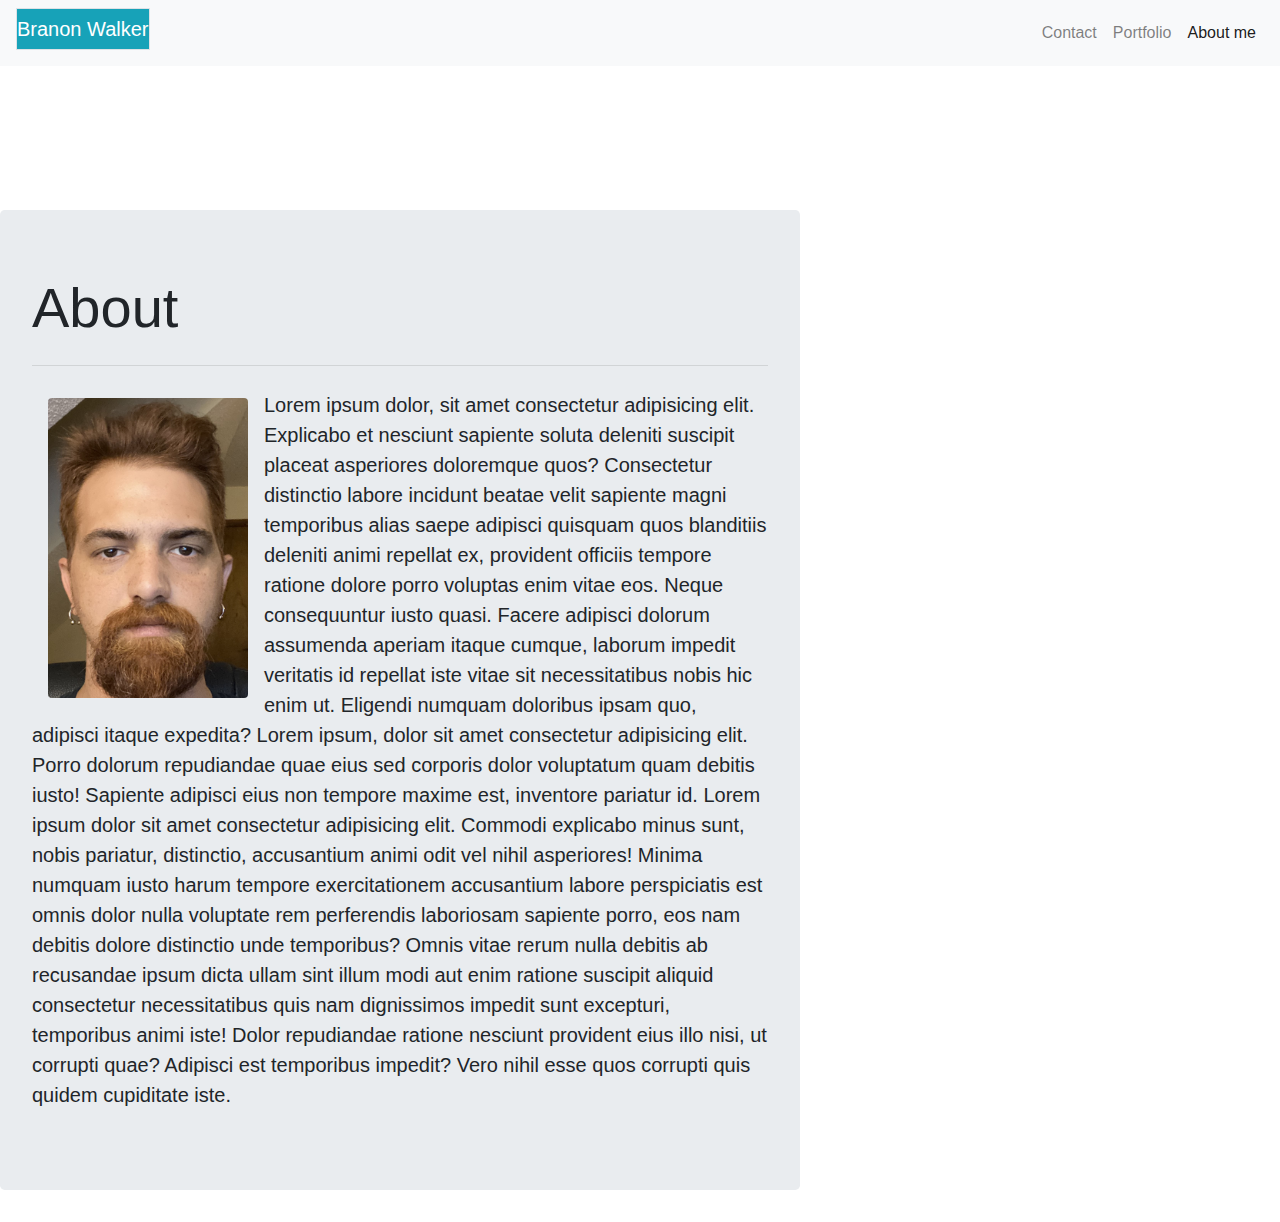
==== index.html @ 0f4f4892 "created index.html folder,assets folder with images file, added bootstrap. Started to try and style " ====
<!DOCTYPE html>
<html lang="en-us">
  <head>
    <style>
      img.myphoto {
        height: 300px;
        width: 200px;
      }
      .jumbotron {
        width: 800px;
      }
    </style>
    <meta charset="utf-8" />
    <meta http-equiv="X-UA-Compatible" content="IE=edge" />
    <title></title>
    <meta name="description" content="" />
    <meta name="viewport" content="width=device-width, initial-scale=1" />
    <link
      rel="stylesheet"
      href="https://stackpath.bootstrapcdn.com/bootstrap/4.5.2/css/bootstrap.min.css"
      integrity="sha384-JcKb8q3iqJ61gNV9KGb8thSsNjpSL0n8PARn9HuZOnIxN0hoP+VmmDGMN5t9UJ0Z"
      crossorigin="anonymous"
    />
  </head>
  <body>
    <nav class="navbar navbar-expand-lg navbar-light bg-light">
      <h1 class="navbar-brand border bg-info text-white">Branon Walker</h1>
      <button
        class="navbar-toggler"
        type="button"
        data-toggle="collapse"
        data-target="#navbarNavAltMarkup"
        aria-controls="navbarNavAltMarkup"
        aria-expanded="false"
        aria-label="Toggle navigation"
      >
        <span class="navbar-toggler-icon"></span>
      </button>
      <div class="collapse navbar-collapse" id="navbarNavAltMarkup">
        <div class="navbar-nav ml-auto">
          <a class="nav-link" href="#">Contact</a>
          <a class="nav-link" href="#">Portfolio</a>
          <a class="nav-link active" href="#"
            >About me<span class="sr-only">(current)</span></a
          >
        </div>
      </div>
    </nav>
    <br />
    <br />
    <br />
    <br />
    <br />
    <br />
    <div class="jumbotron">
      <h1 class="display-4">About</h1>
      <hr class="my-4" />
      <p class="lead">
        <img
          class="myphoto rounded float-left mx-3 my-2"
          src="./assets/MyPicture.jpg"
          alt="..."
        />
        Lorem ipsum dolor, sit amet consectetur adipisicing elit. Explicabo et
        nesciunt sapiente soluta deleniti suscipit placeat asperiores doloremque
        quos? Consectetur distinctio labore incidunt beatae velit sapiente magni
        temporibus alias saepe adipisci quisquam quos blanditiis deleniti animi
        repellat ex, provident officiis tempore ratione dolore porro voluptas
        enim vitae eos. Neque consequuntur iusto quasi. Facere adipisci dolorum
        assumenda aperiam itaque cumque, laborum impedit veritatis id repellat
        iste vitae sit necessitatibus nobis hic enim ut. Eligendi numquam
        doloribus ipsam quo, adipisci itaque expedita? Lorem ipsum, dolor sit
        amet consectetur adipisicing elit. Porro dolorum repudiandae quae eius
        sed corporis dolor voluptatum quam debitis iusto! Sapiente adipisci eius
        non tempore maxime est, inventore pariatur id. Lorem ipsum dolor sit
        amet consectetur adipisicing elit. Commodi explicabo minus sunt, nobis
        pariatur, distinctio, accusantium animi odit vel nihil asperiores!
        Minima numquam iusto harum tempore exercitationem accusantium labore
        perspiciatis est omnis dolor nulla voluptate rem perferendis laboriosam
        sapiente porro, eos nam debitis dolore distinctio unde temporibus? Omnis
        vitae rerum nulla debitis ab recusandae ipsum dicta ullam sint illum
        modi aut enim ratione suscipit aliquid consectetur necessitatibus quis
        nam dignissimos impedit sunt excepturi, temporibus animi iste! Dolor
        repudiandae ratione nesciunt provident eius illo nisi, ut corrupti quae?
        Adipisci est temporibus impedit? Vero nihil esse quos corrupti quis
        quidem cupiditate iste.
      </p>
    </div>

    <script src="" async defer></script>
  </body>
</html>
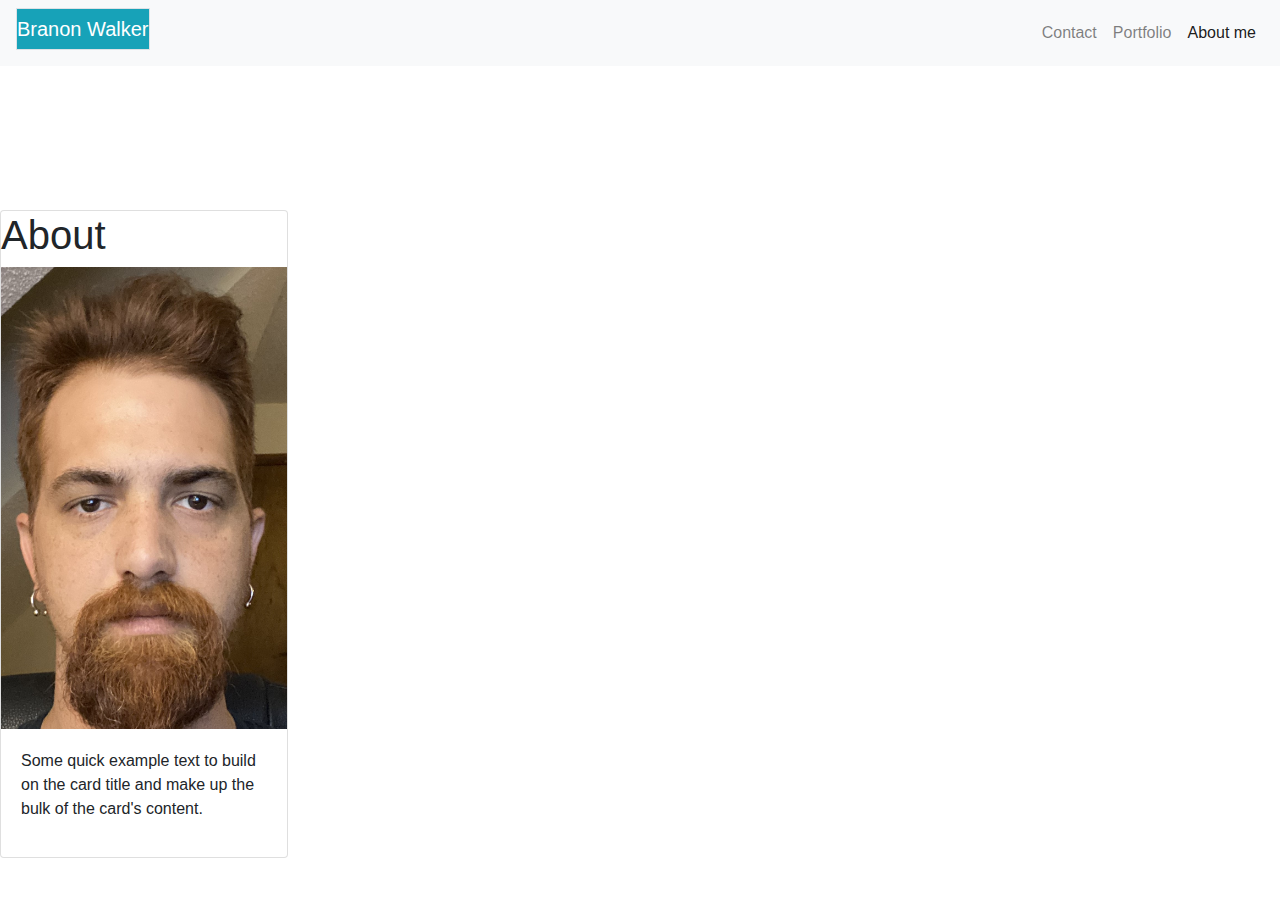
==== commit a3ec9e85: "tryed more bootcamp" ====
--- a/index.html
+++ b/index.html
@@ -1,14 +1,7 @@
 <!DOCTYPE html>
 <html lang="en-us">
   <head>
-    <style>
-      img.myphoto {
-        height: 300px;
-        width: 200px;
-      }
-      .jumbotron {
-        width: 800px;
-      }
+    
     </style>
     <meta charset="utf-8" />
     <meta http-equiv="X-UA-Compatible" content="IE=edge" />
@@ -23,6 +16,7 @@
     />
   </head>
   <body>
+
     <nav class="navbar navbar-expand-lg navbar-light bg-light">
       <h1 class="navbar-brand border bg-info text-white">Branon Walker</h1>
       <button
@@ -52,41 +46,12 @@
     <br />
     <br />
     <br />
-    <div class="jumbotron">
-      <h1 class="display-4">About</h1>
-      <hr class="my-4" />
-      <p class="lead">
-        <img
-          class="myphoto rounded float-left mx-3 my-2"
-          src="./assets/MyPicture.jpg"
-          alt="..."
-        />
-        Lorem ipsum dolor, sit amet consectetur adipisicing elit. Explicabo et
-        nesciunt sapiente soluta deleniti suscipit placeat asperiores doloremque
-        quos? Consectetur distinctio labore incidunt beatae velit sapiente magni
-        temporibus alias saepe adipisci quisquam quos blanditiis deleniti animi
-        repellat ex, provident officiis tempore ratione dolore porro voluptas
-        enim vitae eos. Neque consequuntur iusto quasi. Facere adipisci dolorum
-        assumenda aperiam itaque cumque, laborum impedit veritatis id repellat
-        iste vitae sit necessitatibus nobis hic enim ut. Eligendi numquam
-        doloribus ipsam quo, adipisci itaque expedita? Lorem ipsum, dolor sit
-        amet consectetur adipisicing elit. Porro dolorum repudiandae quae eius
-        sed corporis dolor voluptatum quam debitis iusto! Sapiente adipisci eius
-        non tempore maxime est, inventore pariatur id. Lorem ipsum dolor sit
-        amet consectetur adipisicing elit. Commodi explicabo minus sunt, nobis
-        pariatur, distinctio, accusantium animi odit vel nihil asperiores!
-        Minima numquam iusto harum tempore exercitationem accusantium labore
-        perspiciatis est omnis dolor nulla voluptate rem perferendis laboriosam
-        sapiente porro, eos nam debitis dolore distinctio unde temporibus? Omnis
-        vitae rerum nulla debitis ab recusandae ipsum dicta ullam sint illum
-        modi aut enim ratione suscipit aliquid consectetur necessitatibus quis
-        nam dignissimos impedit sunt excepturi, temporibus animi iste! Dolor
-        repudiandae ratione nesciunt provident eius illo nisi, ut corrupti quae?
-        Adipisci est temporibus impedit? Vero nihil esse quos corrupti quis
-        quidem cupiditate iste.
-      </p>
+    <div class="card" style="width: 18rem;">
+      <h1>About</h1>
+      <img src="./assets/MyPicture.jpg" class="card-img-center" alt="Brandon Walker">
+      <div class="card-body">
+        <p class="card-text-right">Some quick example text to build on the card title and make up the bulk of the card's content.</p>
+      </div>
     </div>
-
-    <script src="" async defer></script>
   </body>
 </html>
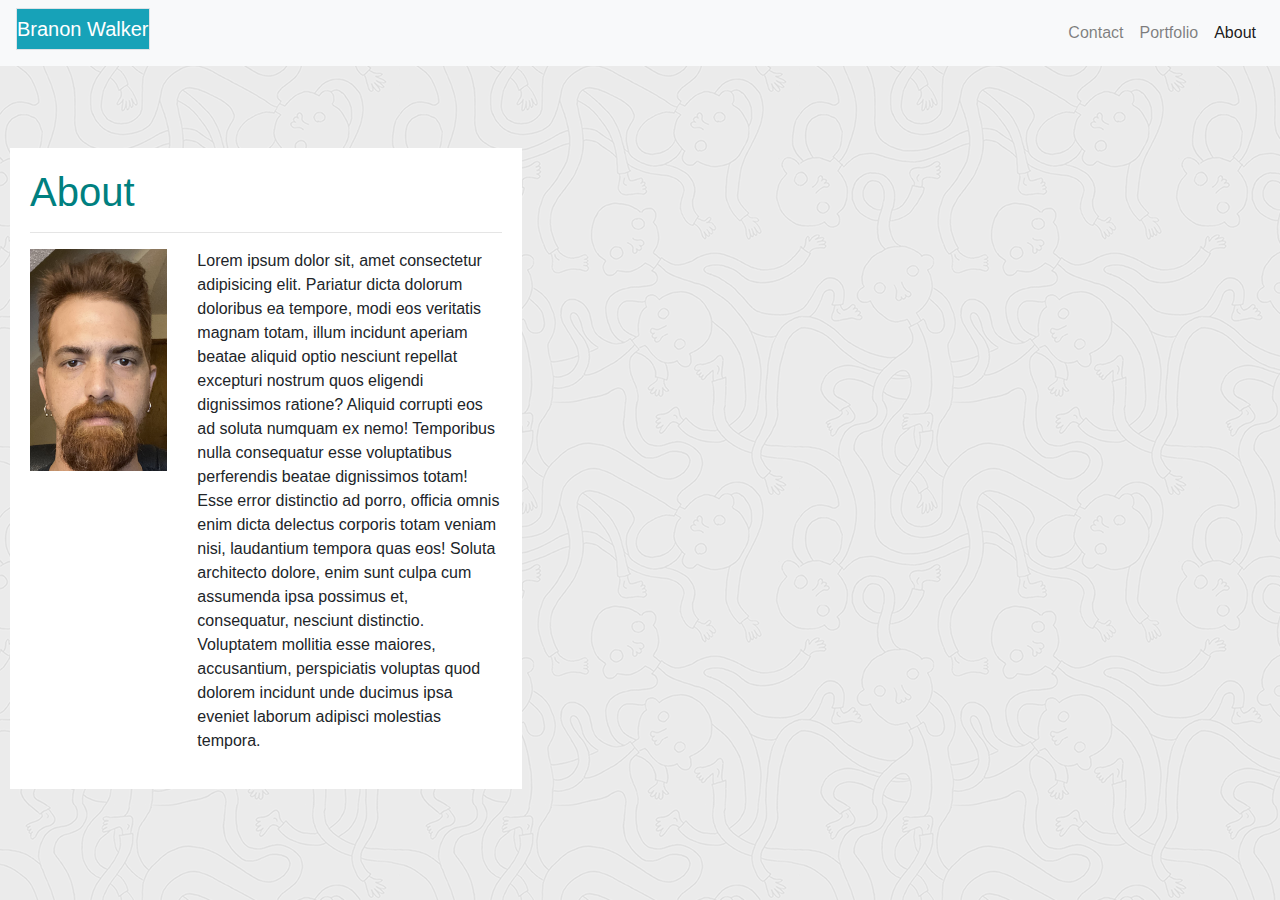
==== commit 1c09b5a1: "add content to portfolio.html and contact.html" ====
--- a/index.html
+++ b/index.html
@@ -5,18 +5,17 @@
     </style>
     <meta charset="utf-8" />
     <meta http-equiv="X-UA-Compatible" content="IE=edge" />
-    <title></title>
+    <title>About me</title>
     <meta name="description" content="" />
     <meta name="viewport" content="width=device-width, initial-scale=1" />
-    <link
-      rel="stylesheet"
+    <link rel="stylesheet"
       href="https://stackpath.bootstrapcdn.com/bootstrap/4.5.2/css/bootstrap.min.css"
       integrity="sha384-JcKb8q3iqJ61gNV9KGb8thSsNjpSL0n8PARn9HuZOnIxN0hoP+VmmDGMN5t9UJ0Z"
       crossorigin="anonymous"
     />
+    <link  rel="stylesheet" href="./assets/stylesheet/style.css"/>
   </head>
   <body>
-
     <nav class="navbar navbar-expand-lg navbar-light bg-light">
       <h1 class="navbar-brand border bg-info text-white">Branon Walker</h1>
       <button
@@ -32,26 +31,26 @@
       </button>
       <div class="collapse navbar-collapse" id="navbarNavAltMarkup">
         <div class="navbar-nav ml-auto">
-          <a class="nav-link" href="#">Contact</a>
-          <a class="nav-link" href="#">Portfolio</a>
-          <a class="nav-link active" href="#"
-            >About me<span class="sr-only">(current)</span></a
-          >
+          <a class="nav-link" href="./contact.html">Contact</a>
+          <a class="nav-link" href="./portfolio.html">Portfolio</a>
+          <a class="nav-link active" href="./index.html"
+            >About<span class="sr-only">(current)</span></a>
         </div>
-      </div>
+        </div>
     </nav>
-    <br />
-    <br />
-    <br />
-    <br />
-    <br />
-    <br />
-    <div class="card" style="width: 18rem;">
-      <h1>About</h1>
-      <img src="./assets/MyPicture.jpg" class="card-img-center" alt="Brandon Walker">
-      <div class="card-body">
-        <p class="card-text-right">Some quick example text to build on the card title and make up the bulk of the card's content.</p>
-      </div>
-    </div>
+    <br>
+    <br>
+    <br>
+  <div class="container">
+    <h1 class="about-me">About</h1>
+    <hr>
+  <div class="row">
+  <div class="col-sm-4">
+  <img class="my-picture" src="./assets/images/MyPicture.jpg"></div>
+  <div class="col-sm-8"><p>Lorem ipsum dolor sit, amet consectetur adipisicing elit. Pariatur dicta dolorum doloribus ea tempore, modi eos veritatis magnam totam, illum incidunt aperiam beatae aliquid optio nesciunt repellat excepturi nostrum quos eligendi dignissimos ratione? Aliquid corrupti eos ad soluta numquam ex nemo! Temporibus nulla consequatur esse voluptatibus perferendis beatae dignissimos totam! Esse error distinctio ad porro, officia omnis enim dicta delectus corporis totam veniam nisi, laudantium tempora quas eos! Soluta architecto dolore, enim sunt culpa cum assumenda ipsa possimus et, consequatur, nesciunt distinctio. Voluptatem mollitia esse maiores, accusantium, perspiciatis voluptas quod dolorem incidunt unde ducimus ipsa eveniet laborum adipisci molestias tempora.</p></div>
+ 
+
+</div><!-- this is the end of row 1-->
+</div>
   </body>
 </html>
--- a/assets/stylesheet/style.css
+++ b/assets/stylesheet/style.css
@@ -0,0 +1,19 @@
+body {
+  background-image: url("../images/background.png");
+}
+
+.container {
+  height: 50%;
+  width: 40%;
+  padding: 20px;
+  margin: 10px;
+  background-color: white;
+}
+
+.my-picture {
+  width: 100%;
+}
+
+.about-me {
+  color: teal;
+}
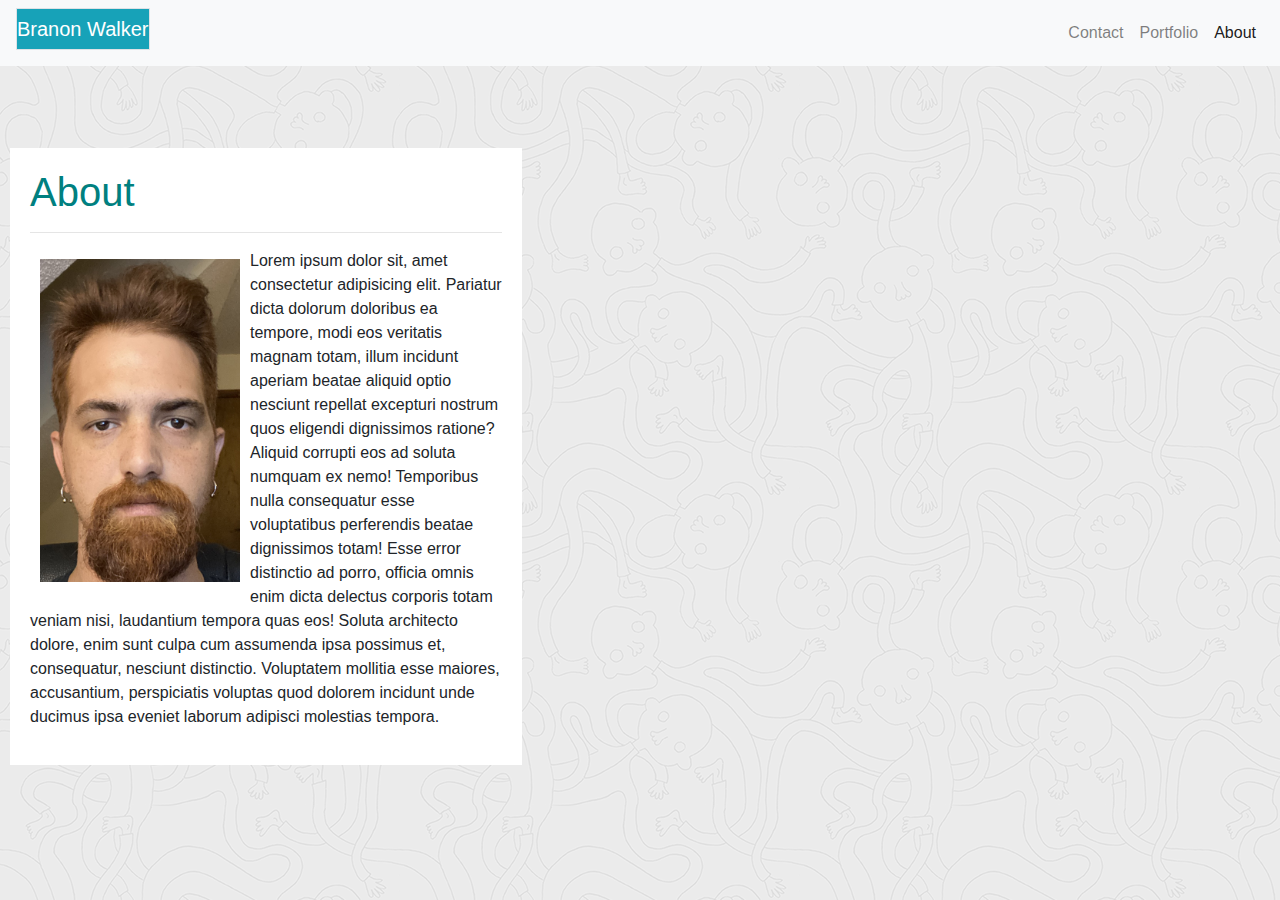
==== commit 867a7dea: "updated portfolio.html made the website more responsive" ====
--- a/index.html
+++ b/index.html
@@ -44,13 +44,7 @@
   <div class="container">
     <h1 class="about-me">About</h1>
     <hr>
-  <div class="row">
-  <div class="col-sm-4">
-  <img class="my-picture" src="./assets/images/MyPicture.jpg"></div>
-  <div class="col-sm-8"><p>Lorem ipsum dolor sit, amet consectetur adipisicing elit. Pariatur dicta dolorum doloribus ea tempore, modi eos veritatis magnam totam, illum incidunt aperiam beatae aliquid optio nesciunt repellat excepturi nostrum quos eligendi dignissimos ratione? Aliquid corrupti eos ad soluta numquam ex nemo! Temporibus nulla consequatur esse voluptatibus perferendis beatae dignissimos totam! Esse error distinctio ad porro, officia omnis enim dicta delectus corporis totam veniam nisi, laudantium tempora quas eos! Soluta architecto dolore, enim sunt culpa cum assumenda ipsa possimus et, consequatur, nesciunt distinctio. Voluptatem mollitia esse maiores, accusantium, perspiciatis voluptas quod dolorem incidunt unde ducimus ipsa eveniet laborum adipisci molestias tempora.</p></div>
- 
-
-</div><!-- this is the end of row 1-->
+  <img class="my-picture" src="./assets/images/MyPicture.jpg"><p>Lorem ipsum dolor sit, amet consectetur adipisicing elit. Pariatur dicta dolorum doloribus ea tempore, modi eos veritatis magnam totam, illum incidunt aperiam beatae aliquid optio nesciunt repellat excepturi nostrum quos eligendi dignissimos ratione? Aliquid corrupti eos ad soluta numquam ex nemo! Temporibus nulla consequatur esse voluptatibus perferendis beatae dignissimos totam! Esse error distinctio ad porro, officia omnis enim dicta delectus corporis totam veniam nisi, laudantium tempora quas eos! Soluta architecto dolore, enim sunt culpa cum assumenda ipsa possimus et, consequatur, nesciunt distinctio. Voluptatem mollitia esse maiores, accusantium, perspiciatis voluptas quod dolorem incidunt unde ducimus ipsa eveniet laborum adipisci molestias tempora.</p>
 </div>
   </body>
 </html>
--- a/assets/stylesheet/style.css
+++ b/assets/stylesheet/style.css
@@ -9,9 +9,18 @@
   margin: 10px;
   background-color: white;
 }
+.portfolio-container {
+  height: 50%;
+  width: 60%;
+  padding: 20px;
+  margin: 10px;
+  background-color: white;
+}
 
 .my-picture {
-  width: 100%;
+  float: left;
+  width: 200px;
+  margin: 10px;
 }
 
 .about-me {
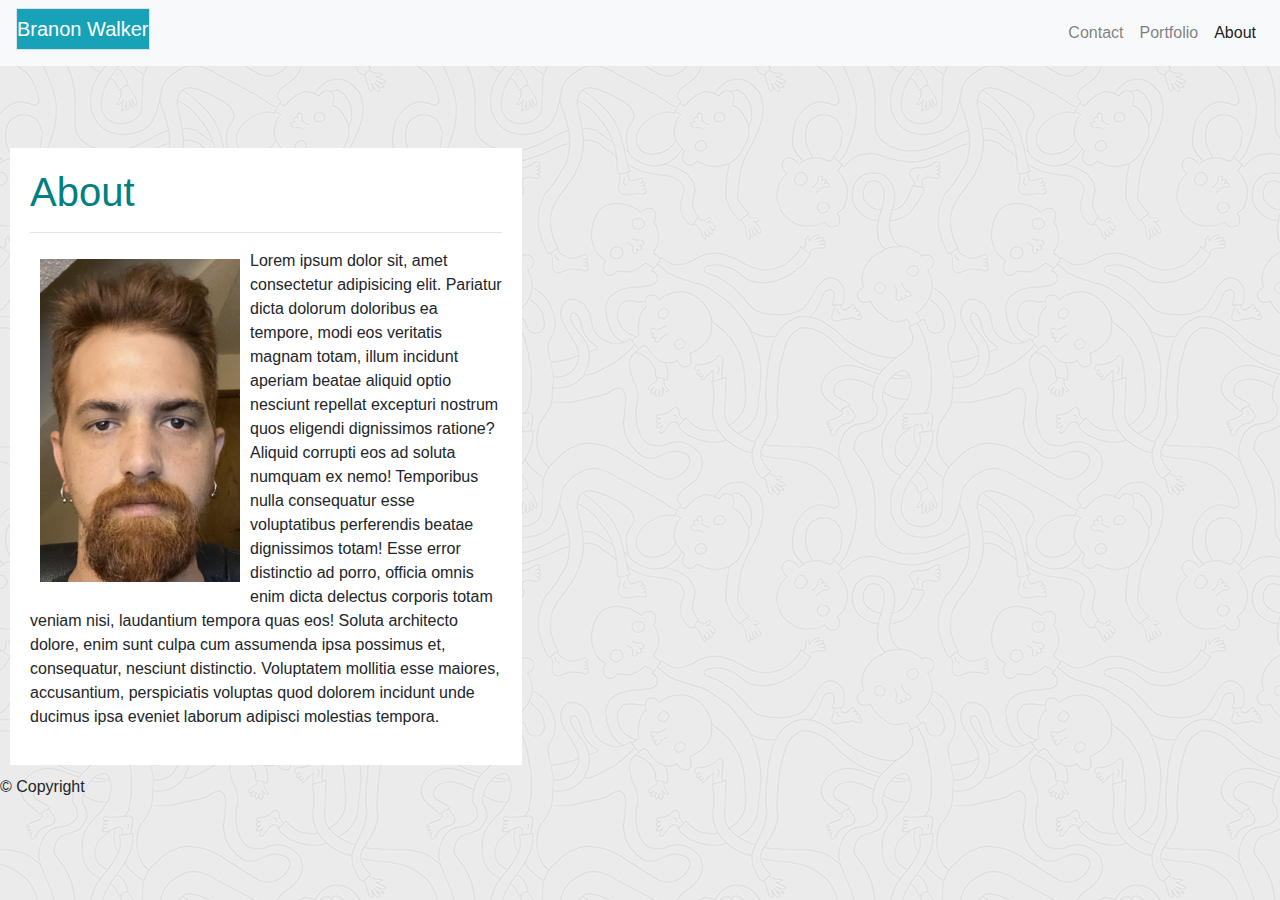
==== commit 19478d97: "put the finishing touches on the web page" ====
--- a/index.html
+++ b/index.html
@@ -45,6 +45,13 @@
     <h1 class="about-me">About</h1>
     <hr>
   <img class="my-picture" src="./assets/images/MyPicture.jpg"><p>Lorem ipsum dolor sit, amet consectetur adipisicing elit. Pariatur dicta dolorum doloribus ea tempore, modi eos veritatis magnam totam, illum incidunt aperiam beatae aliquid optio nesciunt repellat excepturi nostrum quos eligendi dignissimos ratione? Aliquid corrupti eos ad soluta numquam ex nemo! Temporibus nulla consequatur esse voluptatibus perferendis beatae dignissimos totam! Esse error distinctio ad porro, officia omnis enim dicta delectus corporis totam veniam nisi, laudantium tempora quas eos! Soluta architecto dolore, enim sunt culpa cum assumenda ipsa possimus et, consequatur, nesciunt distinctio. Voluptatem mollitia esse maiores, accusantium, perspiciatis voluptas quod dolorem incidunt unde ducimus ipsa eveniet laborum adipisci molestias tempora.</p>
+  
+
+
 </div>
+
+<footer class="footer">
+<p class="copyright">&copy; Copyright</p>
+</footer>
   </body>
 </html>
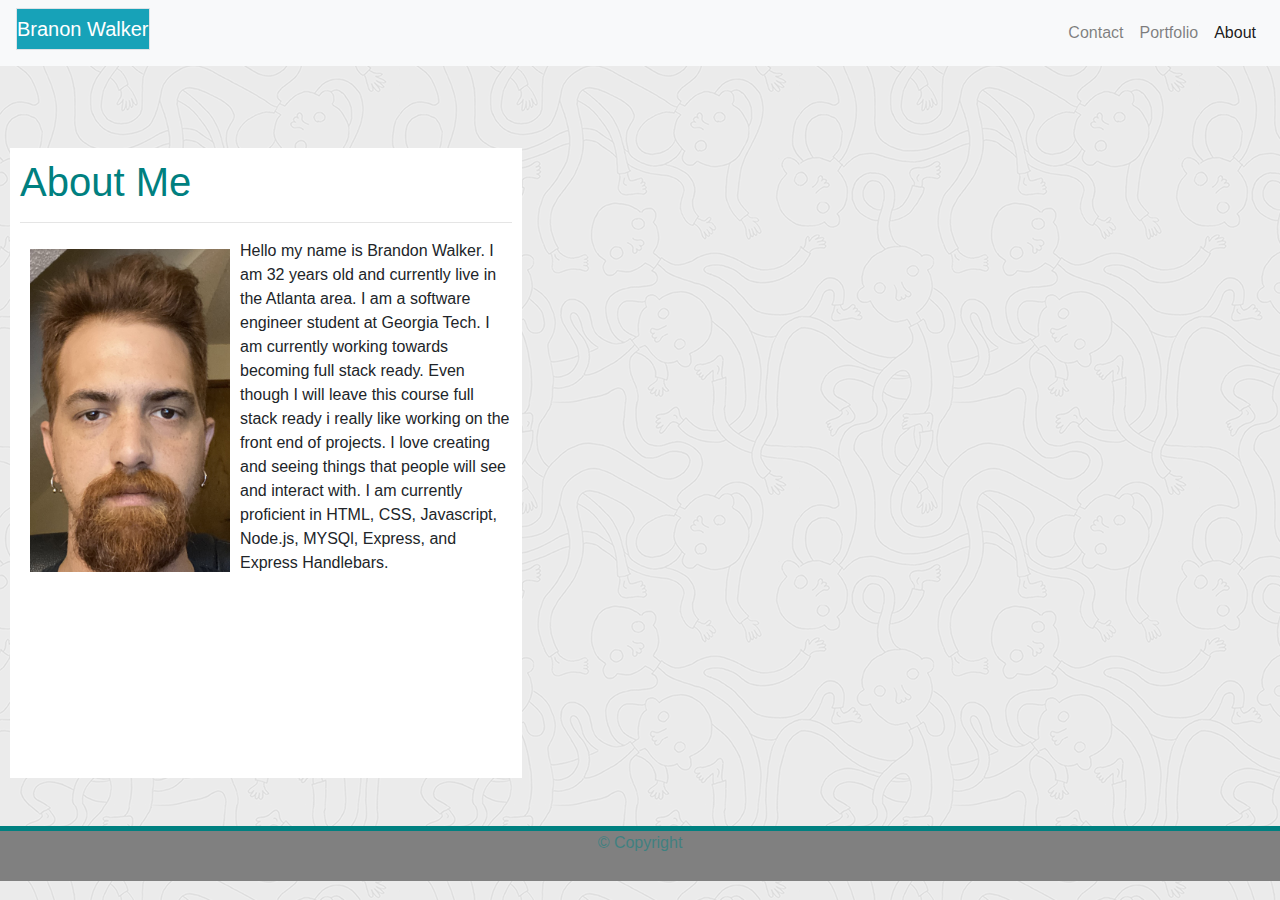
==== commit f0aec2eb: "added more things" ====
--- a/index.html
+++ b/index.html
@@ -42,16 +42,16 @@
     <br>
     <br>
   <div class="container">
-    <h1 class="about-me">About</h1>
+    <h1 class="about-me">About Me</h1>
     <hr>
-  <img class="my-picture" src="./assets/images/MyPicture.jpg"><p>Lorem ipsum dolor sit, amet consectetur adipisicing elit. Pariatur dicta dolorum doloribus ea tempore, modi eos veritatis magnam totam, illum incidunt aperiam beatae aliquid optio nesciunt repellat excepturi nostrum quos eligendi dignissimos ratione? Aliquid corrupti eos ad soluta numquam ex nemo! Temporibus nulla consequatur esse voluptatibus perferendis beatae dignissimos totam! Esse error distinctio ad porro, officia omnis enim dicta delectus corporis totam veniam nisi, laudantium tempora quas eos! Soluta architecto dolore, enim sunt culpa cum assumenda ipsa possimus et, consequatur, nesciunt distinctio. Voluptatem mollitia esse maiores, accusantium, perspiciatis voluptas quod dolorem incidunt unde ducimus ipsa eveniet laborum adipisci molestias tempora.</p>
+  <img class="my-picture" src="./assets/images/MyPicture.jpg"><p>Hello my name is Brandon Walker. I am 32 years old and currently live in the Atlanta area. I am a software engineer student at Georgia Tech. I am currently working towards becoming full stack ready. Even though I will leave this course full stack ready i really like working on the front end of projects. I love creating and seeing things that people will see and interact with. I am currently proficient in HTML, CSS, Javascript, Node.js, MYSQl, Express, and Express Handlebars.</p>
   
 
 
 </div>
 
 <footer class="footer">
-<p class="copyright">&copy; Copyright</p>
+<p class="copyright float-bottom">&copy; Copyright</p>
 </footer>
   </body>
 </html>
--- a/assets/stylesheet/style.css
+++ b/assets/stylesheet/style.css
@@ -1,18 +1,13 @@
 body {
   background-image: url("../images/background.png");
+  position: relative;
+  height: 100vh;
 }
 
 .container {
-  height: 50%;
+  height: 70%;
   width: 40%;
-  padding: 20px;
-  margin: 10px;
-  background-color: white;
-}
-.portfolio-container {
-  height: 50%;
-  width: 60%;
-  padding: 20px;
+  padding: 10px;
   margin: 10px;
   background-color: white;
 }
@@ -26,3 +21,29 @@
 .about-me {
   color: teal;
 }
+
+.footer {
+  border-top: 5px solid teal;
+  margin-top: 3em;
+  position: static;
+  bottom: 0;
+  width: 100%;
+  height: 55px;
+  background-color: gray;
+}
+.icon {
+  height: 3em;
+  width: 3em;
+}
+
+.copyright {
+  text-align: center;
+  color: teal;
+  opacity: 0.5;
+}
+
+@media only screen and (max-width: 768px) {
+  .container {
+    width: 80%;
+  }
+}
